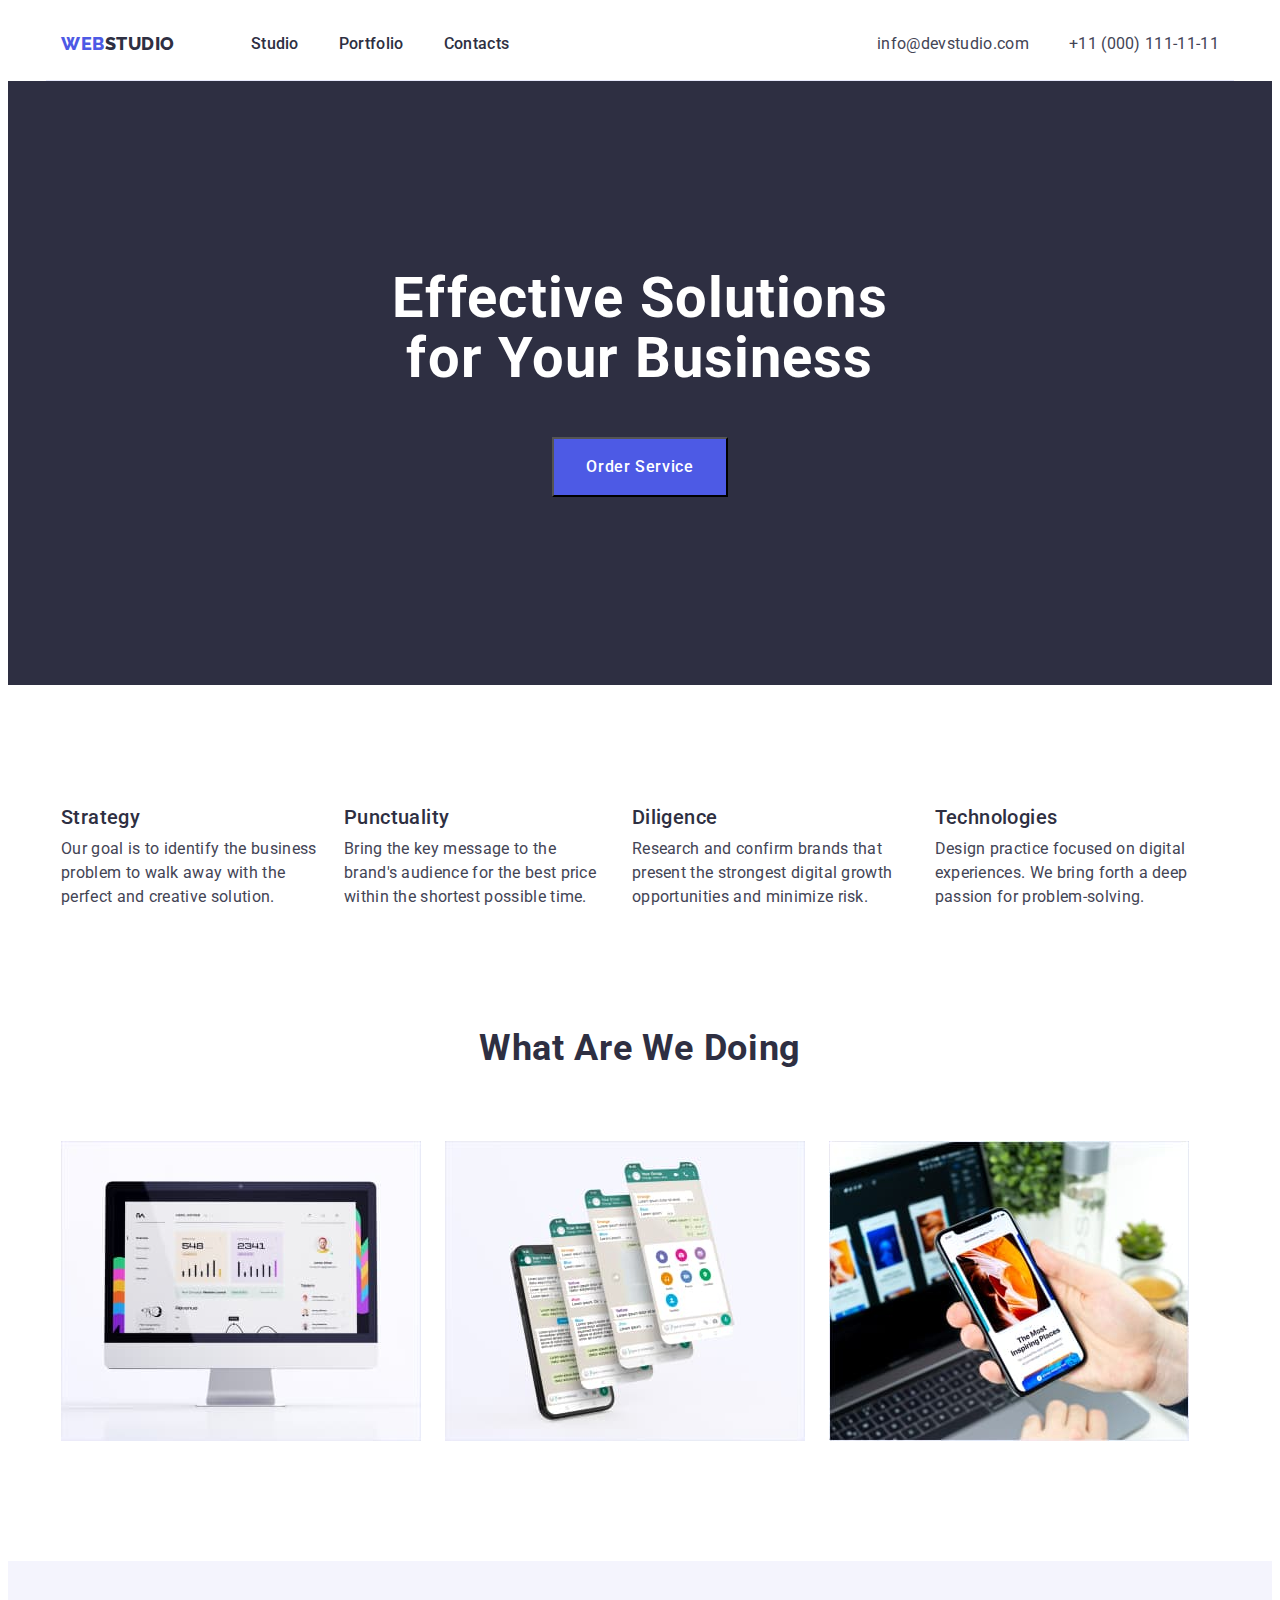
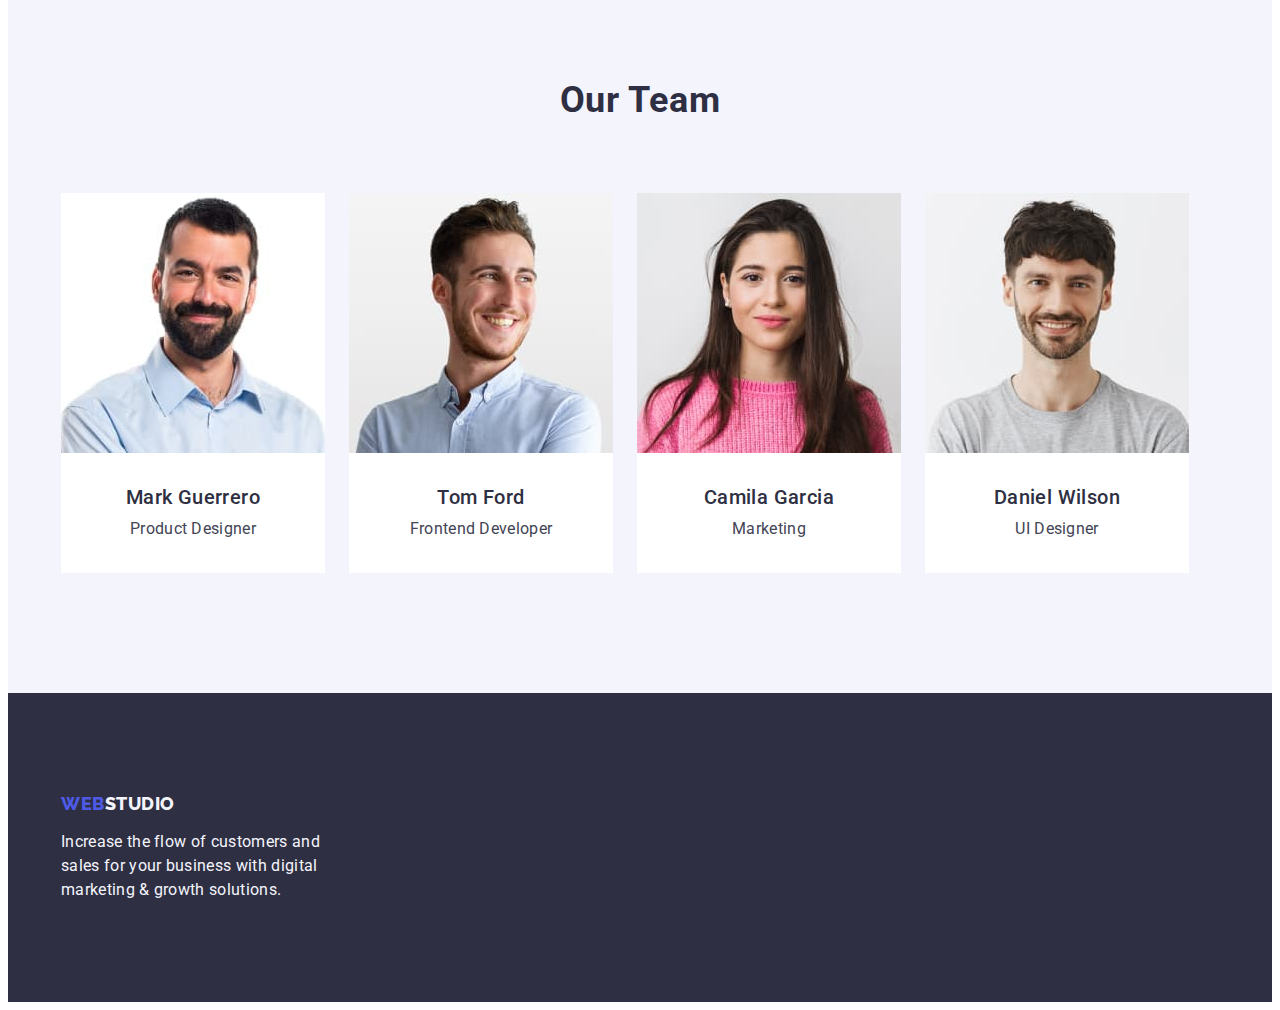
==== index.html @ 185b3b30 "index change" ====
<!DOCTYPE html>
<html lang="en">

<head>
    <meta charset="utf-8">
    <link rel="preconnect" href="https://fonts.googleapis.com">
    <link rel="preconnect" href="https://fonts.gstatic.com" crossorigin>
    <link
        href="https://fonts.googleapis.com/css2?family=Raleway:wght@800&family=Roboto:wght@400;500;700;900&display=swap"
        rel="stylesheet">
    <link rel="stylesheet" href="https://cdnjs.cloudflare.com/ajax/libs/modern-normalize/2.0.0/modern-normalize.min.css"
        integrity="sha512-4xo8blKMVCiXpTaLzQSLSw3KFOVPWhm/TRtuPVc4WG6kUgjH6J03IBuG7JZPkcWMxJ5huwaBpOpnwYElP/m6wg=="
        crossorigin="anonymous" referrerpolicy="no-referrer" />
    <link rel="stylesheet" href="./css/styles.css">
    <meta name="description" content="Studio">
    <title>Studio</title>

</head>

<body>
    <header class="header-general">
        <div class="container header">
            <nav class="navigation">
                <a class="logo-web link" href="./index.html">Web<span class="logo-studio-dark">Studio</span></a>
                <ul class="header-menu list">
                    <li>
                        <a href="./index.html" class="navigation link">Studio</a>
                    </li>
                    <li>
                        <a href="./portfolio.html" class="navigation link">Portfolio</a>
                    </li>
                    <li>
                        <a href="" class="navigation link">Contacts</a>
                    </li>
                </ul>
            </nav>
            <address class="contacts">
                <ul class="contacts-item list">
                    <li>
                        <a href="mailto:info@devstudio.com" class="navigation-link link">info@devstudio.com</a>
                    </li>
                    <li>
                        <a href="tel:+110001111111" class="navigation-link link">+11 (000) 111-11-11</a>
                    </li>
                </ul>
            </address>
        </div>
    </header>

    <main>

        <section class="section hero">
            <h1 class="hero-header">Effective Solutions<br> for Your Business</h1>
            <button type="button" class="hero-button">Order Service</button>
        </section>

        <div class="container">
            <section class="section features list">
                <h2 class="visually-hidden">Features</h2>

                <ul class="features-items list">
                    <li>
                        <h3 class="features-name">Strategy</h3>
                        <p class="features">
                            Our goal is to identify the business problem to walk away with the perfect and creative
                            solution.
                        </p>
                    </li>
                    <li>
                        <h3 class="features-name">Punctuality</h3>
                        <p class="features">
                            Bring the key message to the brand's audience for the best price within the shortest
                            possible
                            time.
                        </p>
                    </li>
                    <li>
                        <h3 class="features-name">Diligence</h3>
                        <p class="features">
                            Research and confirm brands that present the strongest digital growth opportunities and
                            minimize
                            risk.
                        </p>
                    </li>
                    <li>
                        <h3 class="features-name">Technologies</h3>
                        <p class="features">
                            Design practice focused on digital experiences. We bring forth a deep passion for
                            problem-solving.
                        </p>
                    </li>
                </ul>
            </section>
        </div>
        <section class="section">
            <div class="container">
                <h2 class="about">What are we doing</h2>
                <ul class="products list">
                    <li>
                        <img src="./images/img1.jpg" alt="desktop" width="360" height="300">
                    </li>
                    <li>
                        <img src="./images/img2.jpg" alt="mobile apps" width="360" height="300">
                    </li>
                    <li>
                        <img src="./images/img3.jpg" alt="synchronize devices" width="360" height="300">
                    </li>
                </ul>
            </div>
        </section>

        <section class="section team">
            <div class="container">
                <h2 class="team-name">Our Team</h2>
                <ul class="team-list list">
                    <li class="team-card">
                        <img src="./images/markguerrero.jpg" alt="Mark Guerrero" width="264" height="260">
                        <h3 class="team-person-name">Mark Guerrero</h3>
                        <p class="team-person-position">Product Designer</p>
                    </li>
                    <li class="team-card">
                        <img src="./images/tomford.jpg" alt="Tom Ford" width="264" height="260">
                        <h3 class="team-person-name">Tom Ford</h3>
                        <p class="team-person-position">Frontend Developer</p>
                    </li>
                    <li class="team-card">
                        <img src="./images/camilagarcia.jpg" alt="Camila Garcia" width="264" height="260">
                        <h3 class="team-person-name">Camila Garcia</h3>
                        <p class="team-person-position">Marketing</p>
                    </li>
                    <li class="team-card">
                        <img src="./images/danielwilson.jpg" alt="Daniel Wilson" width="264" height="260">
                        <h3 class="team-person-name">Daniel Wilson</h3>
                        <p class="team-person-position">UI Designer</p>
                    </li>
                </ul>
            </div>
        </section>
    </main>

    <footer class="footer">
        <div class="container footer-position">
            <a class="logo-web link" href="./index.html">Web<span class="logo-studio-bright">Studio</span></a>
            <p class="footer-text">Increase the flow of customers and sales for your business with digital marketing &
                growth solutions.</p>
        </div>
    </footer>
</body>

</html>
---- css/styles.css ----
:root {
  --primary-text-color: #434455;
  --primary-bg-color: #ffffff;
  --h1-color: #ffffff;
  --h2-color: #2e2f42;
  --h3-color: #2e2f42;
  --logo-color-web: #4d5ae5;
  --logo-color-stuio-dark: #2e2f42;
  --logo-color-stuio-bright: #f4f4fd;
  --hero-bg: #2e2f42;
  --hero-button-bg-color: #4d5ae5;
  --hero-button-bg-color-active: #404bbf;
  --hero-button-color: #ffffff;
  --navigation-color: #2e2f42;
  --navigation-color-active: #404bbf;
  --contacts-color-active: #404bbf;
  --features-name-color: #2e2f42;
  --team-bg-color: #f4f4fd;
  --footer-color: #f4f4fd;
  --footer-bg-color: #2e2f42;
  --filter-text: #4d5ae5;
  --filter-bg-color: #f4f4fd;
  --filter-text-active: #ffffff;
  --filter-bg-color-active: #404bbf;
}

body {
  font-family: "Roboto", sans-serif;
  color: var(--primary-text-color);
  background-color: var(--primary-bg-color);
  font-size: 16px;
  line-height: 1.5;
  letter-spacing: 0.02em;
}

.container {
  max-width: 1158px;
  width: 100%;
  padding-right: 15px;
  padding-left: 15px;
  margin: 0 auto;
}

p,
h1,
h2,
h3,
h4,
h5,
h6 {
  margin-top: 0;
  margin-bottom: 0;
}

ul,
ol {
  margin-top: 0;
  margin-bottom: 0;
  padding-left: 0;
}

img {
  display: block;
  height: auto;
}

.visually-hidden {
  position: absolute;
  width: 1px;
  height: 1px;
  margin: -1px;
  border: 0;
  padding: 0;
  white-space: nowrap;
  clip-path: inset(100%);
  clip: rect(0 0 0 0);
  overflow: hidden;
}

.list {
  list-style: none;
}

.link {
  text-decoration: none;
}

h2 {
  font-weight: 700;
  font-size: 36px;
  line-height: 1.11;
  text-align: center;
  letter-spacing: 0.02em;
  text-transform: capitalize;
  color: var(--h2-color);
}

h3 {
  font-weight: 500;
  font-size: 20px;
}

a {
  text-decoration: none;
}

button {
  cursor: pointer;
  font-family: "Roboto", sans-serif;
}

.section {
  padding-bottom: 120px;
}

/* ----HEADER----- */

.logo-web {
  font-family: "Raleway", sans-serif;
  font-weight: 800;
  font-size: 18px;
  line-height: 1.17;
  letter-spacing: 0.03em;
  text-transform: uppercase;
  color: var(--logo-color-web);
  margin-right: 76px;
  display: flex;
}

.logo-web .logo-studio-dark {
  color: var(--logo-color-stuio-dark);
}

.logo-web .logo-studio-bright {
  color: var(--logo-color-stuio-bright);
}

.header {
  display: flex;
  align-items: center;
  justify-content: space-between;
  border-bottom: 1px solid #e7e9fc;
  padding-top: 24px;
  padding-bottom: 24px;
}

.header-menu {
  display: flex;
  gap: 40px;
}

.navigation {
  color: var(--navigation-color);
  font-weight: 500;
  /* padding-top: 24px;
  padding-bottom: 24px; */
  display: flex;
  align-items: center;
}

.navigation a:hover,
.navigation a:focus {
  color: var(--navigation-color-active);
}

.navigation-link {
  font-size: 16px;
  line-height: 1.5;
  letter-spacing: 0.02em;
  color: var(--primary-text-color);
}

.navigation-link a:hover,
.navigation-link a:focus,
.navigation-link a:active {
  color: var(--navigation-color-active);
  text-decoration: underline;
}

.contacts {
  font-style: normal;
}

.contacts-item {
  display: flex;
  gap: 40px;
  margin-left: auto;
}

.contacts a {
  color: var(--primary-text-color);
}

.contacts a:hover,
.contacts a:focus,
.contacts a:active {
  color: var(--contacts-color-active);
  text-decoration: none;
}

/* ------HERO------- */
.hero {
  background: var(--hero-bg);
  text-align: center;
  padding-top: 188px;
  padding-bottom: 188px;
  display: flex;
  flex-direction: column;
  align-items: center;
  justify-content: center;
}

.hero-header {
  font-weight: 700;
  font-size: 56px;
  line-height: 1.07;
  letter-spacing: 0.02em;
  color: var(--h1-color);
  max-width: 496px;
  margin-bottom: 48px;
}

.hero-button {
  background: var(--hero-button-bg-color);
  font-weight: 500;
  font-size: 16px;
  line-height: 1.5;
  letter-spacing: 0.04em;
  color: var(--hero-button-color);
  padding: 16px 32px;
}

.hero-button:hover,
.hero-button:focus,
.hero-button:active {
  background-color: var(--hero-button-bg-color-active);
}

/* ------ FEATURES  -----  */

.features-items {
  display: flex;
  gap: 24px;
  padding-top: 120px;
  width: calc(100% - (3 * 24px) / 4);
}

.features-name {
  font-weight: 500;
  font-size: 20px;
  line-height: 1.2;
  letter-spacing: 0.02em;
  color: var(--features-name-color);
  margin-bottom: 8px;
}

.features {
  color: var(--primary-text-color);
}

/* ------ PRODUCTS  -----  */

.products {
  display: flex;
  margin-top: 72px;
  gap: 24px;
  width: calc(100% - (1 * 24px) / 2);
}

.about {
  font-weight: 700;
  font-size: 36px;
  line-height: 1.11;
  text-align: center;
  letter-spacing: 0.02em;
  text-transform: capitalize;
  color: var(--h2-color);
}
/* ------ TEAM  -----  */

.team {
  background-color: var(--team-bg-color);
}

.team-card {
  background-color: var(--primary-bg-color);
}

.team-name {
  font-weight: 700;
  font-size: 36px;
  line-height: 1.11;
  text-align: center;
  letter-spacing: 0.02em;
  text-transform: capitalize;
  color: var(--h2-color);
  padding-top: 120px;
  padding-bottom: 72px;
}

.team-list {
  display: flex;
  gap: 24px;
  text-align: center;
  width: calc(100% - (3 * 24px) / 4);
}

.team-person-name {
  font-weight: 500;
  font-size: 20px;
  line-height: 1.2;
  letter-spacing: 0.02em;
  color: var(--h3-color);
  margin-top: 32px;
  margin-bottom: 8px;
}

.team-person-position {
  color: var(--primary-text-color);
  margin-bottom: 32px;
}

.portfolio-button {
  font-weight: 500;
  font-size: 16px;
  line-height: 1.5;
  letter-spacing: 0.04em;
  color: var(--filter-text);
  background-color: var(--filter-bg-color);
  cursor: pointer;
  border: 1px solid #e7e9fc;
  border-radius: 4px;
  padding: 12px 24px;
}

.portfolio-button:hover,
.portfolio-button:focus {
  color: var(--filter-text-active);
  background-color: var(--filter-bg-color-active);
}

.portfolio-item-name {
  font-weight: 500;
  font-size: 20px;
  line-height: 1.2;
  letter-spacing: 0.02em;
  color: var(--h2-color);
  margin-top: 32px;
  text-align: left;
}

.portfolio-item {
  font-size: 16px;
  line-height: 1.5;
  letter-spacing: 0.02em;
  color: var(--primary-text-color);
  margin-top: 8px;
}

.templates {
  display: flex;
  gap: 24px;
  justify-content: center;
  margin-bottom: 72px;
  margin-top: 96px;
}

.templates-items {
  display: flex;
  flex-wrap: wrap;
  width: 100%;
  max-width: 1128px;
  gap: 48px 24px;
  justify-content: space-between;
}

/* .templates-items li {
  border: 1px solid #e7e9fc;
} */

/* --------FOOTER -------  */

.footer {
  color: var(--footer-color);
  background-color: var(--footer-bg-color);
}

.footer-position {
  padding-top: 100px;
  padding-bottom: 100px;
}

.footer-text {
  margin-top: 16px;
  max-width: 264px;
}
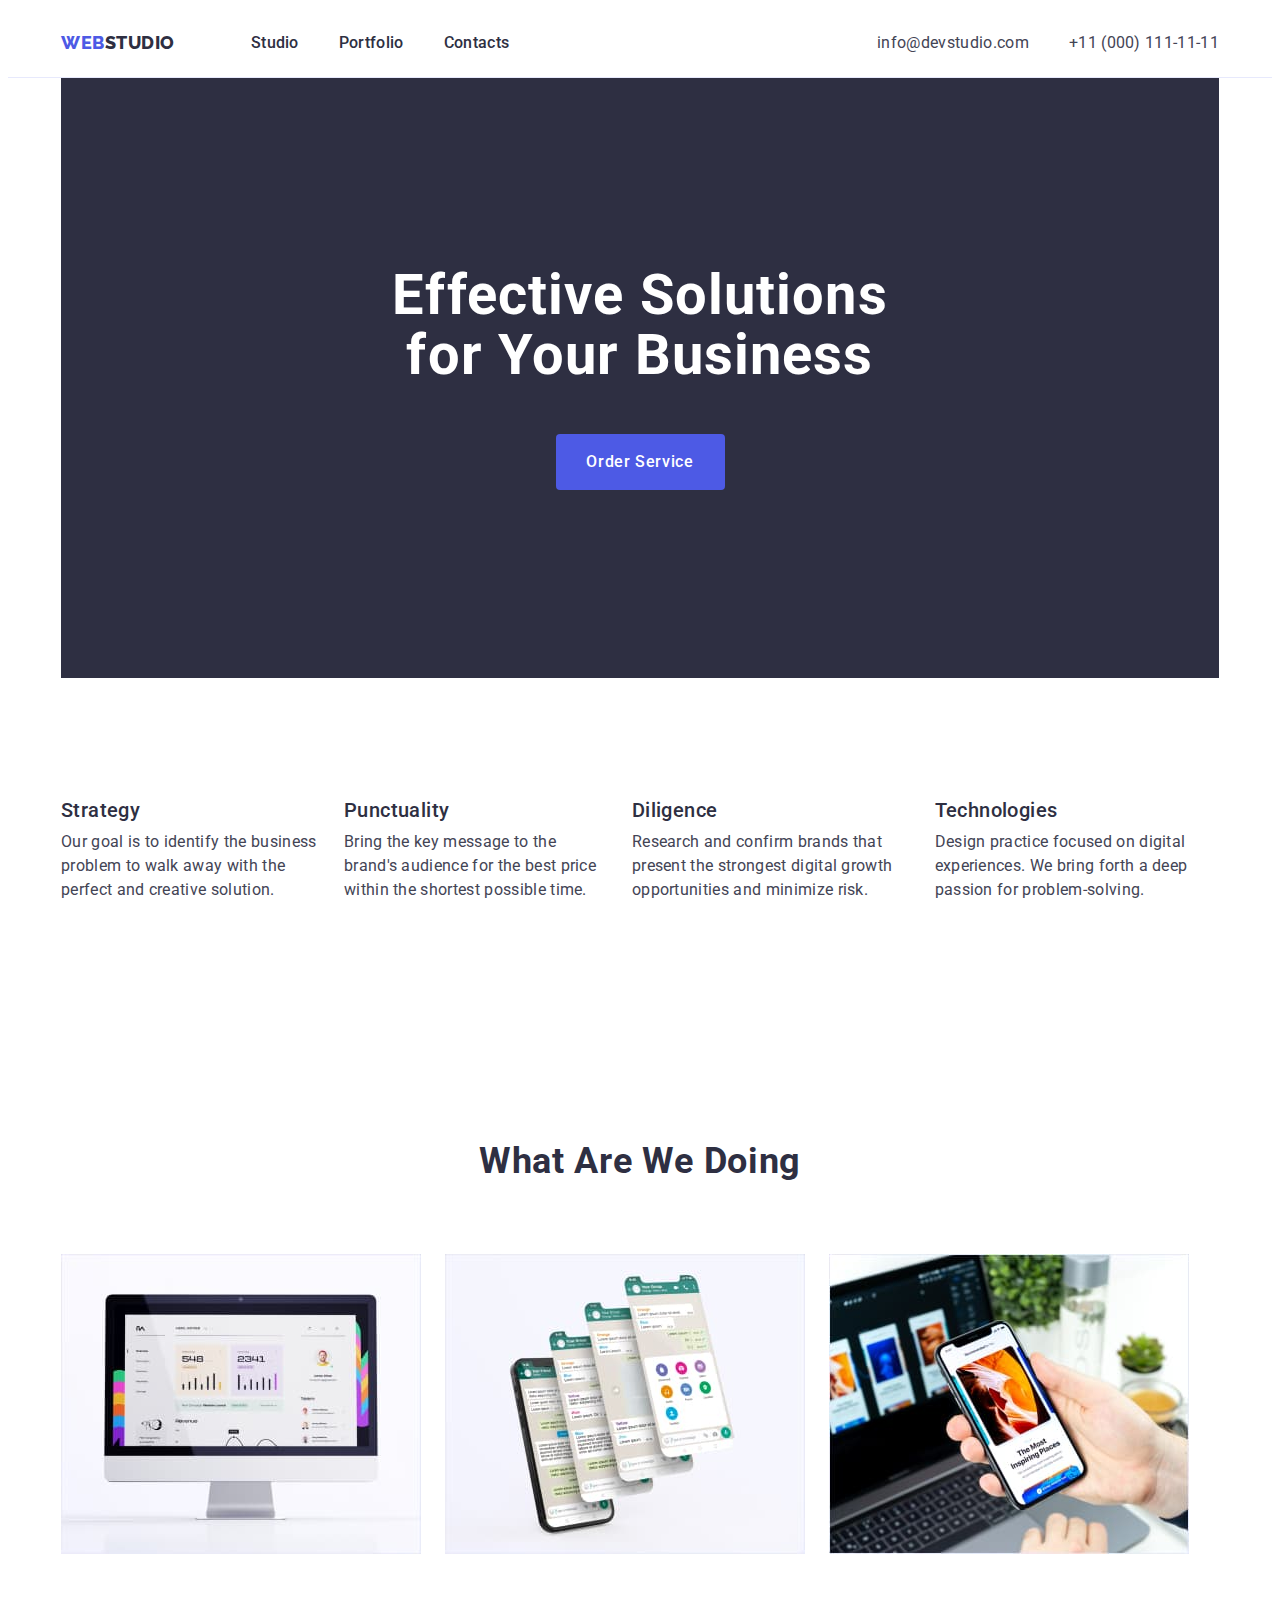
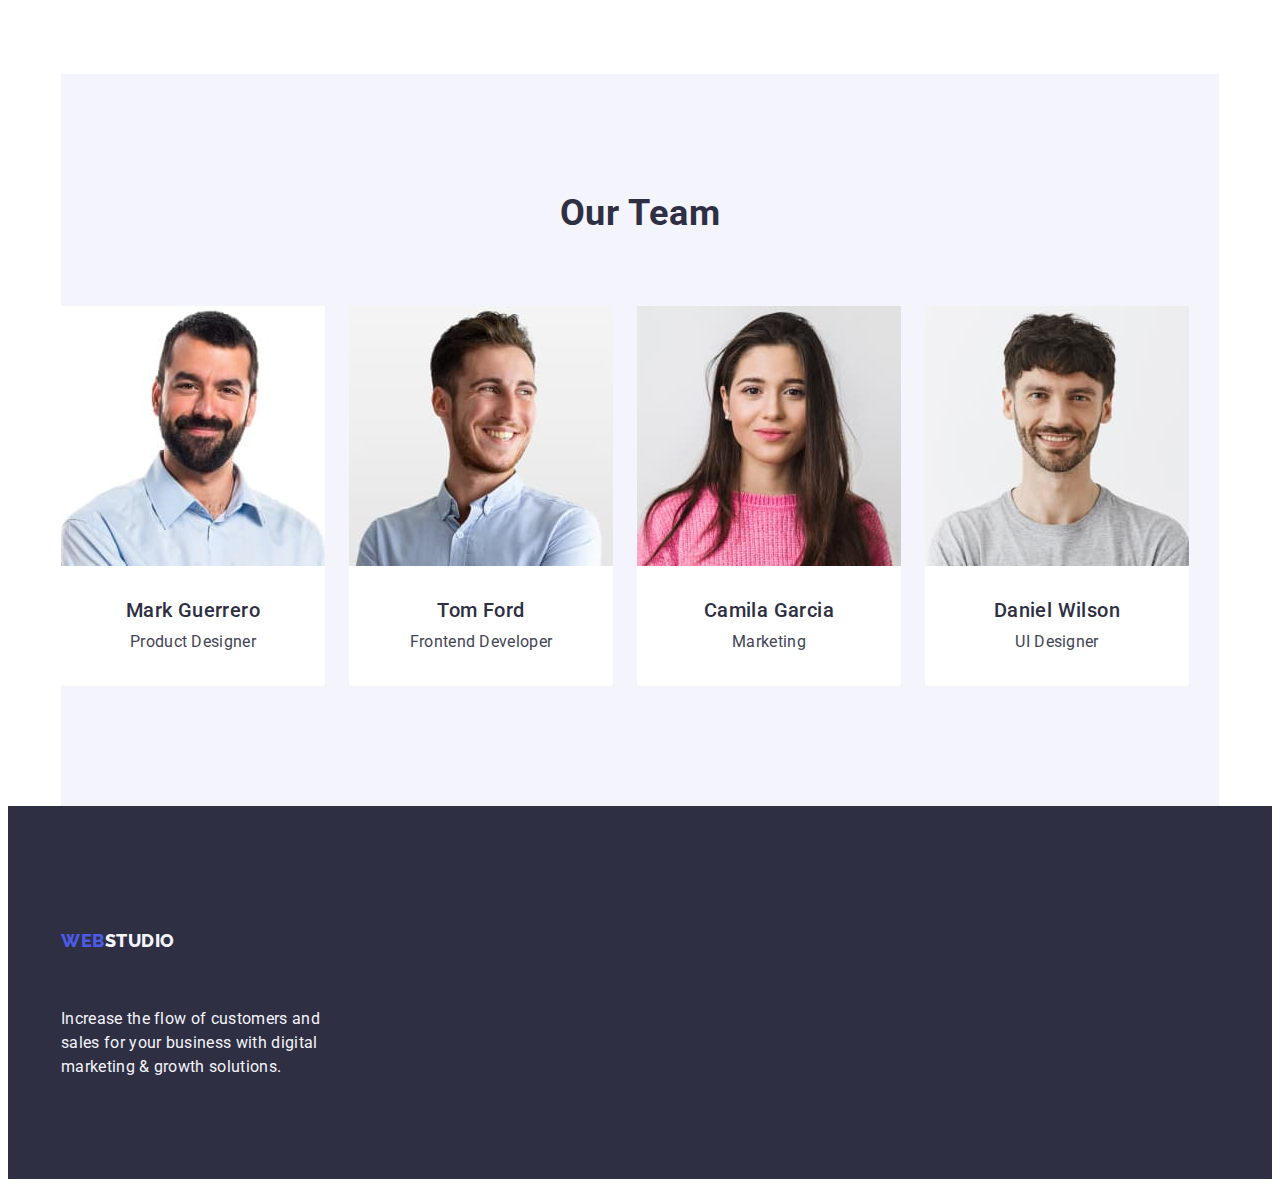
==== commit b8fbb3f6: "index changes" ====
--- a/index.html
+++ b/index.html
@@ -48,11 +48,13 @@
     </header>
 
     <main>
+        <div class="container">
 
-        <section class="section hero">
-            <h1 class="hero-header">Effective Solutions<br> for Your Business</h1>
-            <button type="button" class="hero-button">Order Service</button>
-        </section>
+            <section class="section hero">
+                <h1 class="hero-header">Effective Solutions<br> for Your Business</h1>
+                <button type="button" class="hero-button">Order Service</button>
+            </section>
+        </div>
 
         <div class="container">
             <section class="section features list">
@@ -92,8 +94,9 @@
                 </ul>
             </section>
         </div>
-        <section class="section">
-            <div class="container">
+
+        <div class="container">
+            <section class="section">
                 <h2 class="about">What are we doing</h2>
                 <ul class="products list">
                     <li>
@@ -106,41 +109,50 @@
                         <img src="./images/img3.jpg" alt="synchronize devices" width="360" height="300">
                     </li>
                 </ul>
-            </div>
-        </section>
+            </section>
+        </div>
 
-        <section class="section team">
-            <div class="container">
+        <div class="container">
+            <section class="section team">
                 <h2 class="team-name">Our Team</h2>
                 <ul class="team-list list">
                     <li class="team-card">
                         <img src="./images/markguerrero.jpg" alt="Mark Guerrero" width="264" height="260">
-                        <h3 class="team-person-name">Mark Guerrero</h3>
-                        <p class="team-person-position">Product Designer</p>
+                        <div class="card-content">
+                            <h3 class="team-person-name">Mark Guerrero</h3>
+                            <p class="team-person-position">Product Designer</p>
+                        </div>
                     </li>
                     <li class="team-card">
                         <img src="./images/tomford.jpg" alt="Tom Ford" width="264" height="260">
-                        <h3 class="team-person-name">Tom Ford</h3>
-                        <p class="team-person-position">Frontend Developer</p>
+                        <div class="card-content">
+                            <h3 class="team-person-name">Tom Ford</h3>
+                            <p class="team-person-position">Frontend Developer</p>
+                        </div>
                     </li>
                     <li class="team-card">
                         <img src="./images/camilagarcia.jpg" alt="Camila Garcia" width="264" height="260">
-                        <h3 class="team-person-name">Camila Garcia</h3>
-                        <p class="team-person-position">Marketing</p>
+                        <div class="card-content">
+                            <h3 class="team-person-name">Camila Garcia</h3>
+                            <p class="team-person-position">Marketing</p>
+                        </div>
                     </li>
                     <li class="team-card">
                         <img src="./images/danielwilson.jpg" alt="Daniel Wilson" width="264" height="260">
-                        <h3 class="team-person-name">Daniel Wilson</h3>
-                        <p class="team-person-position">UI Designer</p>
+                        <div class="card-content">
+                            <h3 class="team-person-name">Daniel Wilson</h3>
+                            <p class="team-person-position">UI Designer</p>
+                        </div>
                     </li>
                 </ul>
-            </div>
-        </section>
+            </section>
+        </div>
+
     </main>
 
     <footer class="footer">
-        <div class="container footer-position">
-            <a class="logo-web link" href="./index.html">Web<span class="logo-studio-bright">Studio</span></a>
+        <div class="container">
+            <a class="logo-web-footer link" href="./index.html">Web<span class="logo-studio-bright">Studio</span></a>
             <p class="footer-text">Increase the flow of customers and sales for your business with digital marketing &
                 growth solutions.</p>
         </div>
--- a/css/styles.css
+++ b/css/styles.css
@@ -110,7 +110,7 @@
 }
 
 .section {
-  padding-bottom: 120px;
+  padding: 120px 0;
 }
 
 /* ----HEADER----- */
@@ -125,23 +125,40 @@
   color: var(--logo-color-web);
   margin-right: 76px;
   display: flex;
+  padding: 24px 0;
 }
 
 .logo-web .logo-studio-dark {
   color: var(--logo-color-stuio-dark);
 }
 
-.logo-web .logo-studio-bright {
+.logo-web-footer .logo-studio-bright {
   color: var(--logo-color-stuio-bright);
+}
+
+.logo-web-footer {
+  font-family: "Raleway", sans-serif;
+  font-weight: 800;
+  font-size: 18px;
+  line-height: 1.17;
+  letter-spacing: 0.03em;
+  text-transform: uppercase;
+  color: var(--logo-color-web);
+  padding: 24px 0;
+  display: inline-block;
+  margin-bottom: 16px;
+}
+
+.header-general {
+  border-bottom: 1px solid #e7e9fc;
 }
 
 .header {
   display: flex;
   align-items: center;
   justify-content: space-between;
-  border-bottom: 1px solid #e7e9fc;
-  padding-top: 24px;
-  padding-bottom: 24px;
+  padding-right: 15px;
+  padding-left: 15px;
 }
 
 .header-menu {
@@ -227,7 +244,12 @@
   line-height: 1.5;
   letter-spacing: 0.04em;
   color: var(--hero-button-color);
-  padding: 16px 32px;
+  display: block;
+  min-width: 169px;
+  height: 56px;
+  border: none;
+  border-radius: 4px;
+  cursor: pointer;
 }
 
 .hero-button:hover,
@@ -241,7 +263,6 @@
 .features-items {
   display: flex;
   gap: 24px;
-  padding-top: 120px;
   width: calc(100% - (3 * 24px) / 4);
 }
 
@@ -262,7 +283,6 @@
 
 .products {
   display: flex;
-  margin-top: 72px;
   gap: 24px;
   width: calc(100% - (1 * 24px) / 2);
 }
@@ -275,6 +295,7 @@
   letter-spacing: 0.02em;
   text-transform: capitalize;
   color: var(--h2-color);
+  margin-bottom: 72px;
 }
 /* ------ TEAM  -----  */
 
@@ -284,6 +305,7 @@
 
 .team-card {
   background-color: var(--primary-bg-color);
+  border-radius: 0 0 4px 4px;
 }
 
 .team-name {
@@ -294,15 +316,17 @@
   letter-spacing: 0.02em;
   text-transform: capitalize;
   color: var(--h2-color);
-  padding-top: 120px;
-  padding-bottom: 72px;
+  margin-bottom: 72px;
 }
 
 .team-list {
   display: flex;
   gap: 24px;
   text-align: center;
-  width: calc(100% - (3 * 24px) / 4);
+}
+
+.card-content {
+  padding: 32px 16px;
 }
 
 .team-person-name {
@@ -311,13 +335,13 @@
   line-height: 1.2;
   letter-spacing: 0.02em;
   color: var(--h3-color);
-  margin-top: 32px;
+  text-align: center;
   margin-bottom: 8px;
 }
 
 .team-person-position {
   color: var(--primary-text-color);
-  margin-bottom: 32px;
+  text-align: center;
 }
 
 .portfolio-button {
@@ -383,11 +407,7 @@
 .footer {
   color: var(--footer-color);
   background-color: var(--footer-bg-color);
-}
-
-.footer-position {
-  padding-top: 100px;
-  padding-bottom: 100px;
+  padding: 100px 0;
 }
 
 .footer-text {
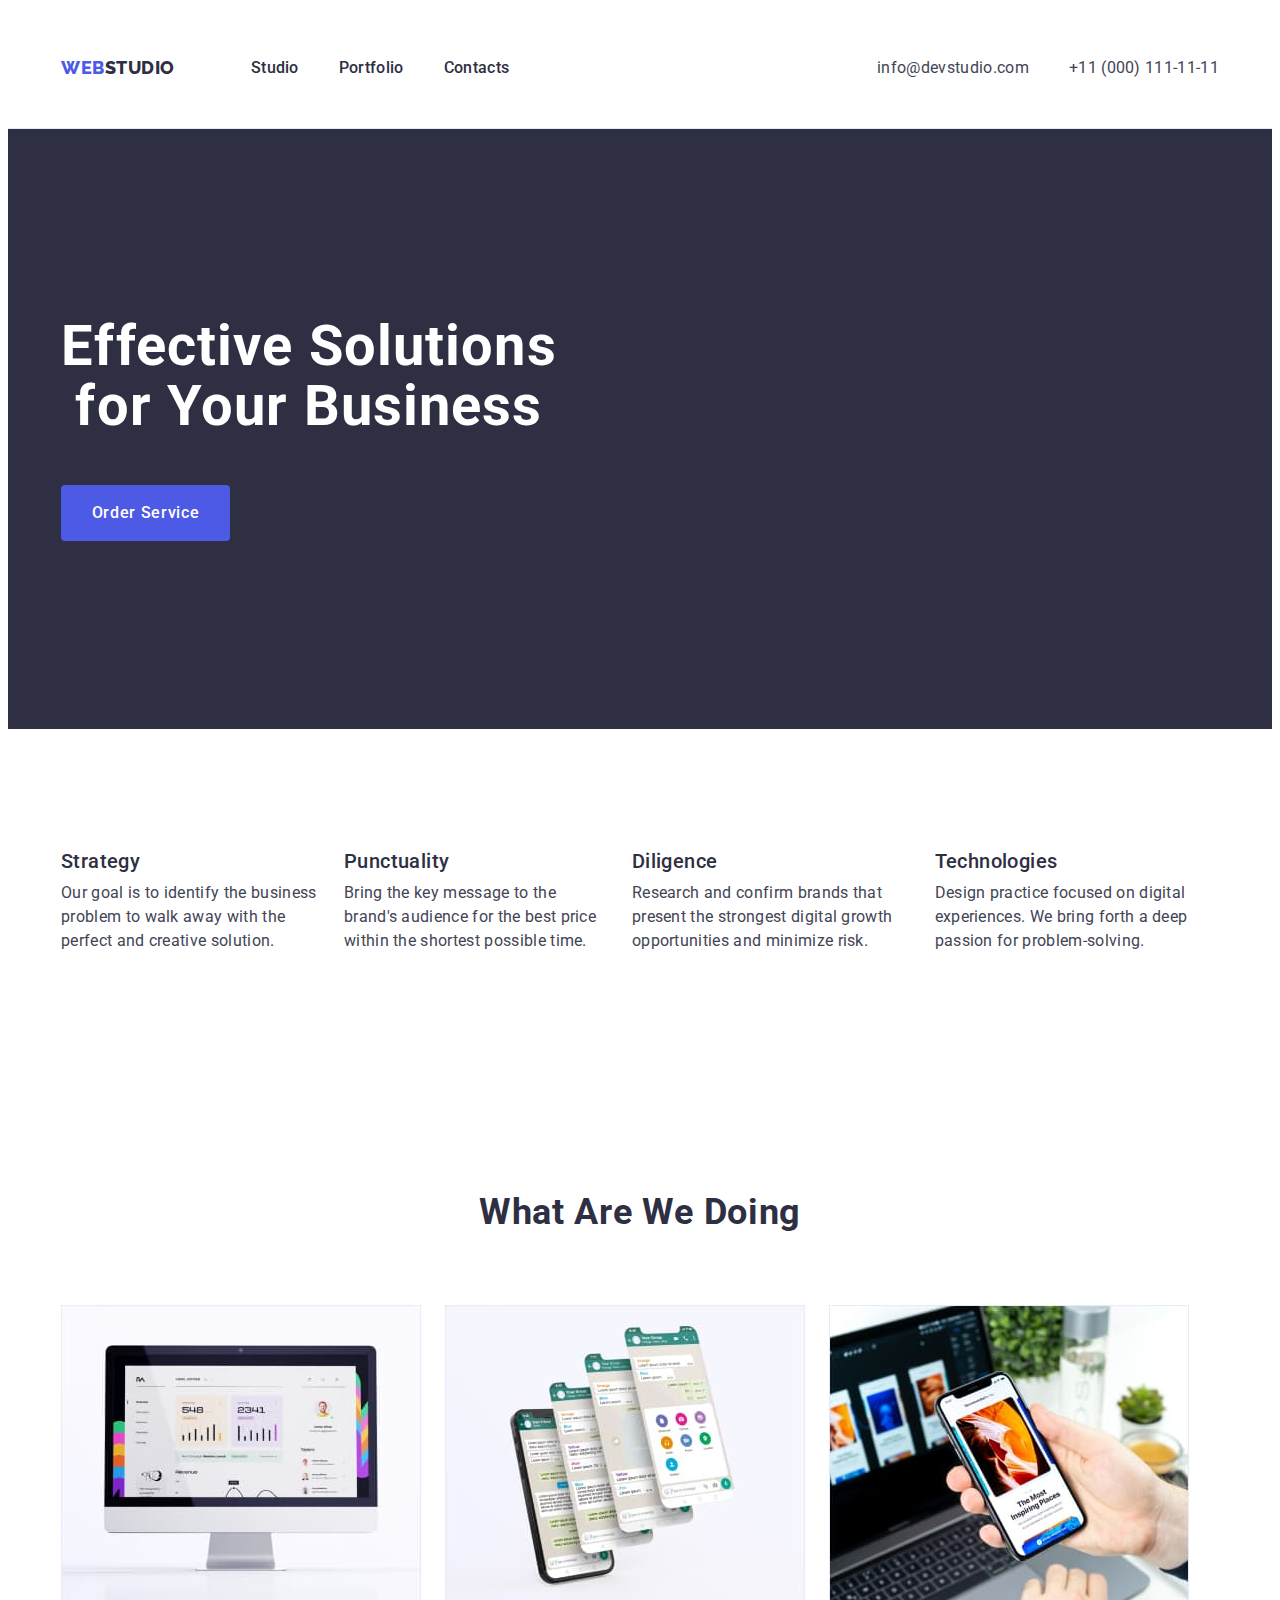
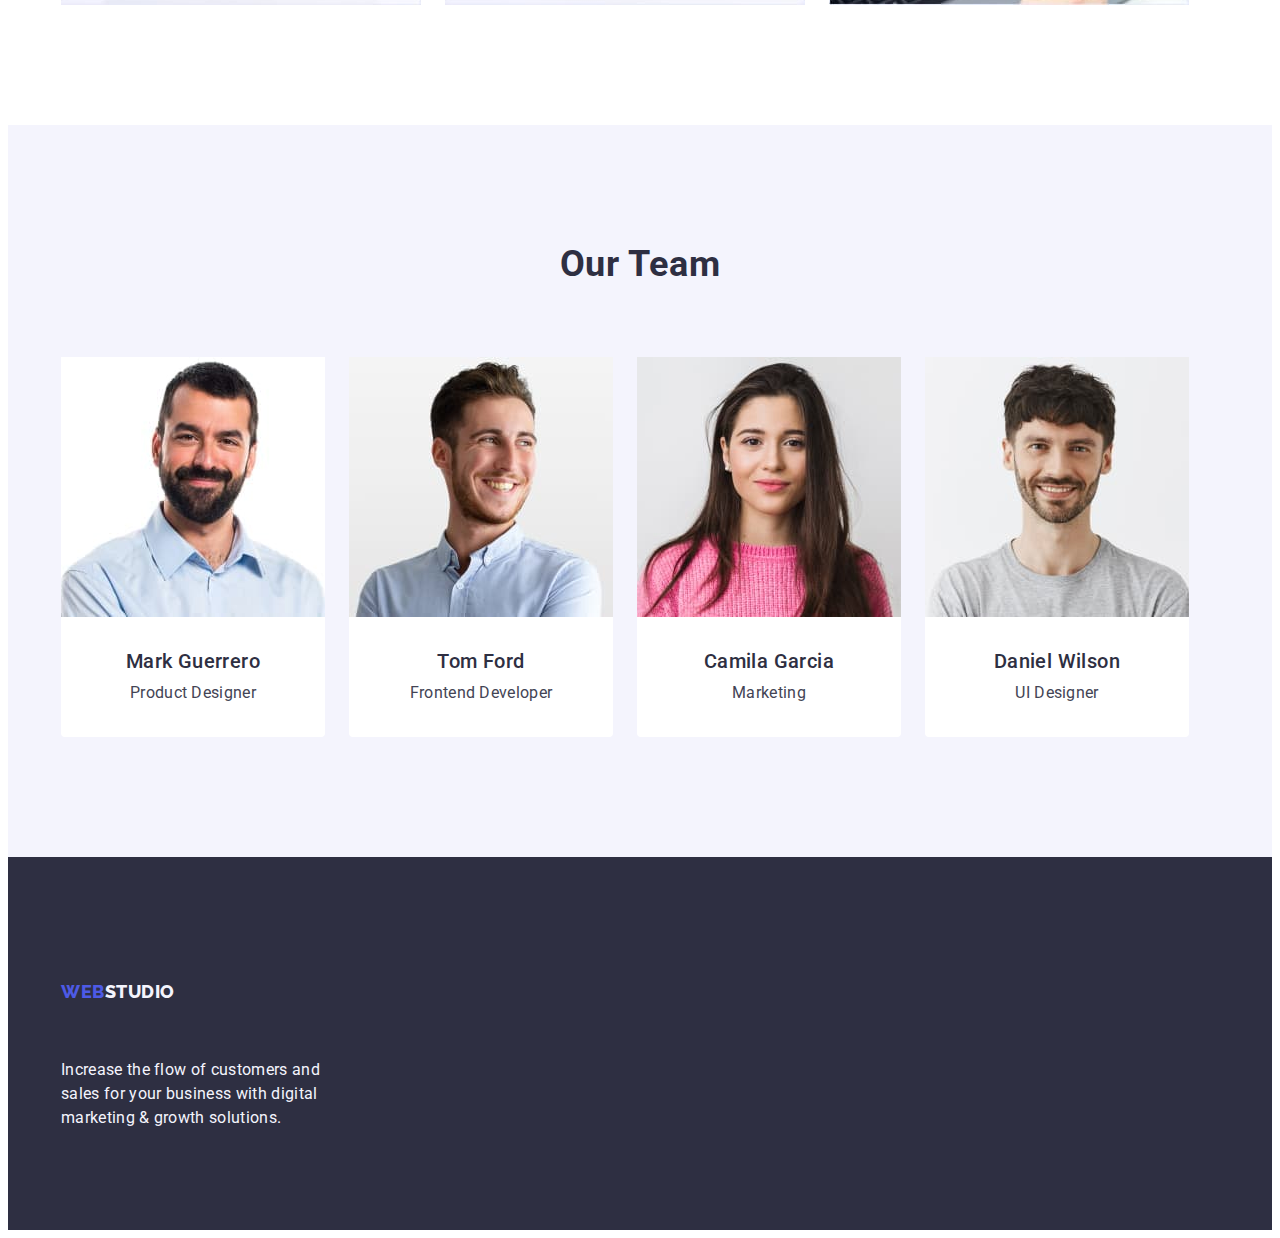
==== commit f3382d89: "changes index 2" ====
--- a/index.html
+++ b/index.html
@@ -48,16 +48,16 @@
     </header>
 
     <main>
-        <div class="container">
 
-            <section class="section hero">
+        <section class="section hero">
+            <div class="container">
                 <h1 class="hero-header">Effective Solutions<br> for Your Business</h1>
                 <button type="button" class="hero-button">Order Service</button>
-            </section>
-        </div>
+            </div>
+        </section>
 
-        <div class="container">
-            <section class="section features list">
+        <section class="section features list">
+            <div class="container">
                 <h2 class="visually-hidden">Features</h2>
 
                 <ul class="features-items list">
@@ -92,11 +92,11 @@
                         </p>
                     </li>
                 </ul>
-            </section>
-        </div>
+            </div>
+        </section>
 
-        <div class="container">
-            <section class="section">
+        <section class="section">
+            <div class="container">
                 <h2 class="about">What are we doing</h2>
                 <ul class="products list">
                     <li>
@@ -109,11 +109,11 @@
                         <img src="./images/img3.jpg" alt="synchronize devices" width="360" height="300">
                     </li>
                 </ul>
-            </section>
-        </div>
+            </div>
+        </section>
 
-        <div class="container">
-            <section class="section team">
+        <section class="section team">
+            <div class="container">
                 <h2 class="team-name">Our Team</h2>
                 <ul class="team-list list">
                     <li class="team-card">
@@ -145,8 +145,9 @@
                         </div>
                     </li>
                 </ul>
-            </section>
-        </div>
+            </div>
+        </section>
+
 
     </main>
 
--- a/css/styles.css
+++ b/css/styles.css
@@ -169,8 +169,7 @@
 .navigation {
   color: var(--navigation-color);
   font-weight: 500;
-  /* padding-top: 24px;
-  padding-bottom: 24px; */
+  padding: 24px 0;
   display: flex;
   align-items: center;
 }
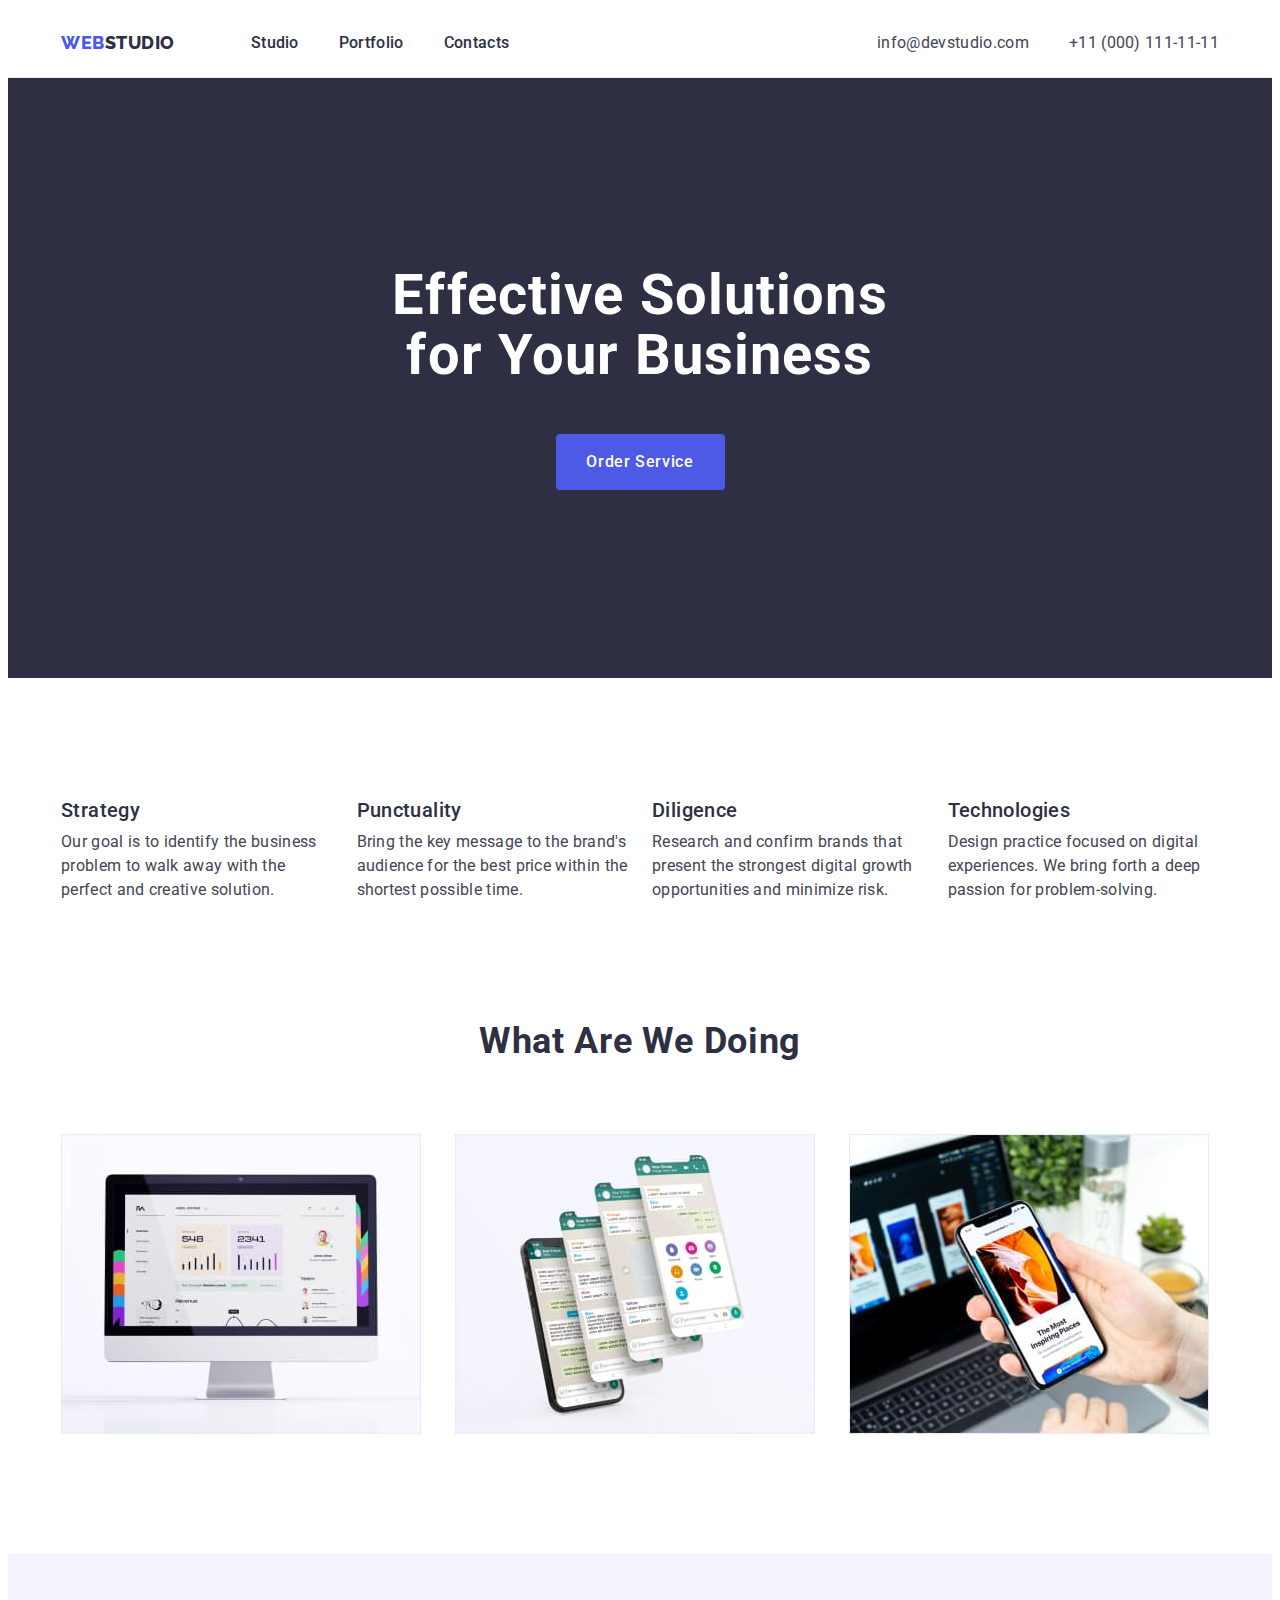
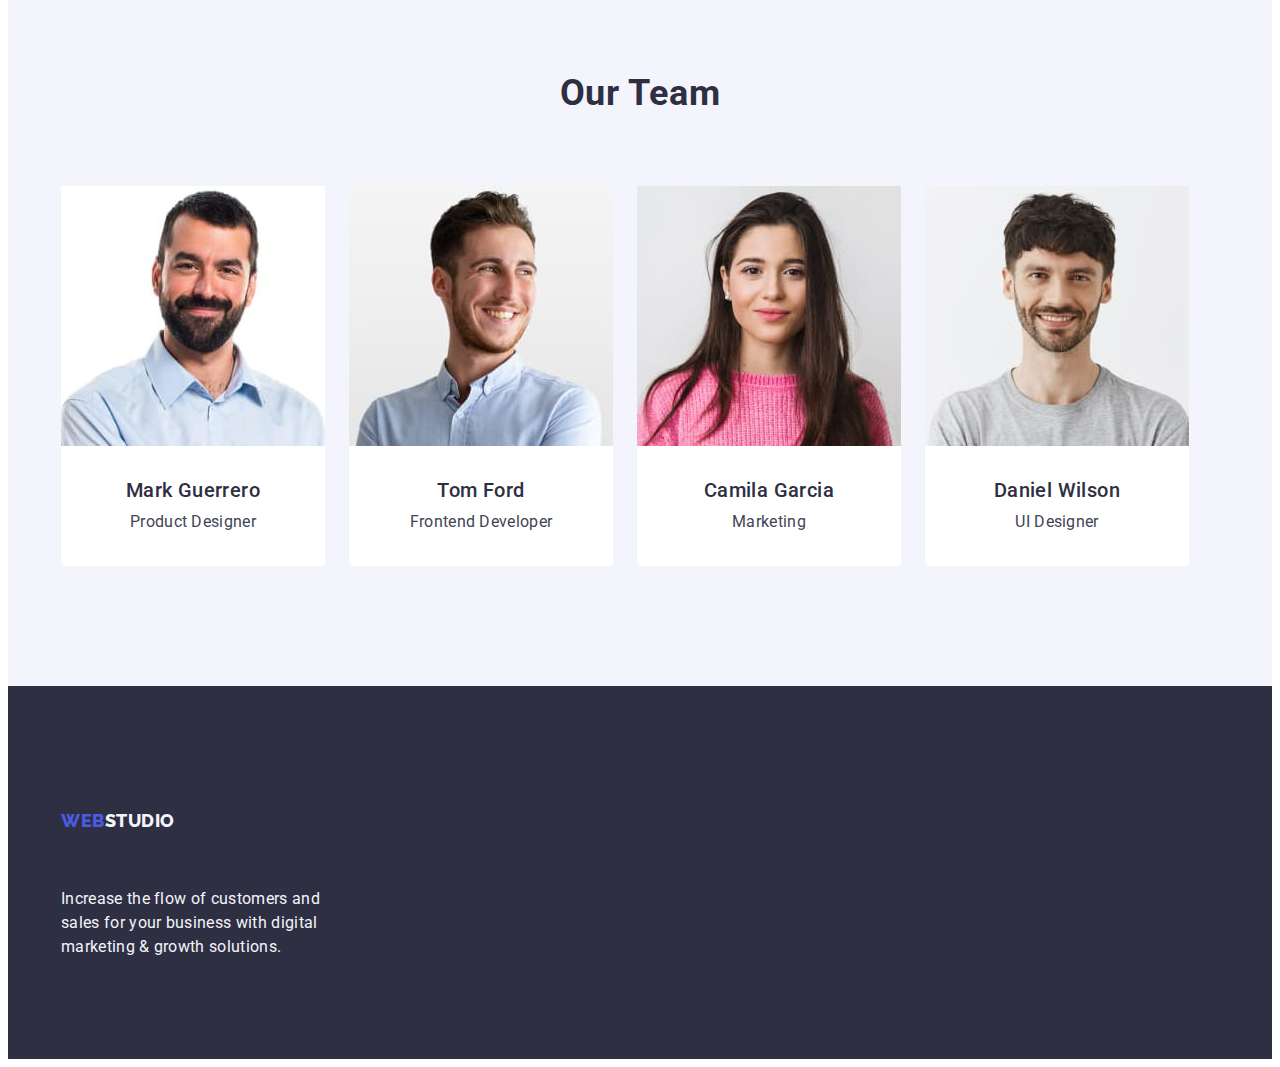
==== commit b1aa065d: "css changes" ====
--- a/index.html
+++ b/index.html
@@ -61,14 +61,14 @@
                 <h2 class="visually-hidden">Features</h2>
 
                 <ul class="features-items list">
-                    <li>
+                    <li class="features-items-width">
                         <h3 class="features-name">Strategy</h3>
                         <p class="features">
                             Our goal is to identify the business problem to walk away with the perfect and creative
                             solution.
                         </p>
                     </li>
-                    <li>
+                    <li class="features-items-width">
                         <h3 class="features-name">Punctuality</h3>
                         <p class="features">
                             Bring the key message to the brand's audience for the best price within the shortest
@@ -76,7 +76,7 @@
                             time.
                         </p>
                     </li>
-                    <li>
+                    <li class="features-items-width">
                         <h3 class="features-name">Diligence</h3>
                         <p class="features">
                             Research and confirm brands that present the strongest digital growth opportunities and
@@ -84,7 +84,7 @@
                             risk.
                         </p>
                     </li>
-                    <li>
+                    <li class="features-items-width">
                         <h3 class="features-name">Technologies</h3>
                         <p class="features">
                             Design practice focused on digital experiences. We bring forth a deep passion for
@@ -99,13 +99,13 @@
             <div class="container">
                 <h2 class="about">What are we doing</h2>
                 <ul class="products list">
-                    <li>
+                    <li class="products-items">
                         <img src="./images/img1.jpg" alt="desktop" width="360" height="300">
                     </li>
-                    <li>
+                    <li class="products-items">
                         <img src="./images/img2.jpg" alt="mobile apps" width="360" height="300">
                     </li>
-                    <li>
+                    <li class="products-items">
                         <img src="./images/img3.jpg" alt="synchronize devices" width="360" height="300">
                     </li>
                 </ul>
--- a/css/styles.css
+++ b/css/styles.css
@@ -113,6 +113,10 @@
   padding: 120px 0;
 }
 
+.section-portfolio {
+  padding: 96px 0 120px 0;
+}
+
 /* ----HEADER----- */
 
 .logo-web {
@@ -167,11 +171,11 @@
 }
 
 .navigation {
+  display: flex;
+  align-items: center;
   color: var(--navigation-color);
   font-weight: 500;
-  padding: 24px 0;
-  display: flex;
-  align-items: center;
+  /* padding: 24px 0; */
 }
 
 .navigation a:hover,
@@ -221,9 +225,9 @@
   padding-top: 188px;
   padding-bottom: 188px;
   display: flex;
-  flex-direction: column;
-  align-items: center;
-  justify-content: center;
+  width: 100%;
+  max-width: 1440px;
+  margin: 0 auto;
 }
 
 .hero-header {
@@ -233,7 +237,7 @@
   letter-spacing: 0.02em;
   color: var(--h1-color);
   max-width: 496px;
-  margin-bottom: 48px;
+  margin: 0 auto 48px auto;
 }
 
 .hero-button {
@@ -249,6 +253,7 @@
   border: none;
   border-radius: 4px;
   cursor: pointer;
+  margin: 0 auto;
 }
 
 .hero-button:hover,
@@ -262,7 +267,10 @@
 .features-items {
   display: flex;
   gap: 24px;
-  width: calc(100% - (3 * 24px) / 4);
+}
+
+.features-items-width {
+  width: calc((100% - 72px) / 4);
 }
 
 .features-name {
@@ -276,6 +284,7 @@
 
 .features {
   color: var(--primary-text-color);
+  padding-bottom: 0;
 }
 
 /* ------ PRODUCTS  -----  */
@@ -283,7 +292,10 @@
 .products {
   display: flex;
   gap: 24px;
-  width: calc(100% - (1 * 24px) / 2);
+}
+
+.products-items {
+  width: calc((100% - 48px) / 3);
 }
 
 .about {
@@ -300,6 +312,8 @@
 
 .team {
   background-color: var(--team-bg-color);
+  max-width: 1440px;
+  margin: 0 auto;
 }
 
 .team-card {
@@ -360,6 +374,13 @@
 .portfolio-button:focus {
   color: var(--filter-text-active);
   background-color: var(--filter-bg-color-active);
+  border: 1px solid transparent;
+}
+
+.portolio-app {
+  padding: 32px 16px;
+  border: 1px solid #e7e9fc;
+  border-top: none;
 }
 
 .portfolio-item-name {
@@ -368,8 +389,8 @@
   line-height: 1.2;
   letter-spacing: 0.02em;
   color: var(--h2-color);
-  margin-top: 32px;
   text-align: left;
+  margin-bottom: 8px;
 }
 
 .portfolio-item {
@@ -385,7 +406,7 @@
   gap: 24px;
   justify-content: center;
   margin-bottom: 72px;
-  margin-top: 96px;
+  /* margin-top: 96px; */
 }
 
 .templates-items {
@@ -397,16 +418,14 @@
   justify-content: space-between;
 }
 
-/* .templates-items li {
-  border: 1px solid #e7e9fc;
-} */
-
 /* --------FOOTER -------  */
 
 .footer {
   color: var(--footer-color);
   background-color: var(--footer-bg-color);
   padding: 100px 0;
+  max-width: 1440px;
+  margin: 0 auto;
 }
 
 .footer-text {
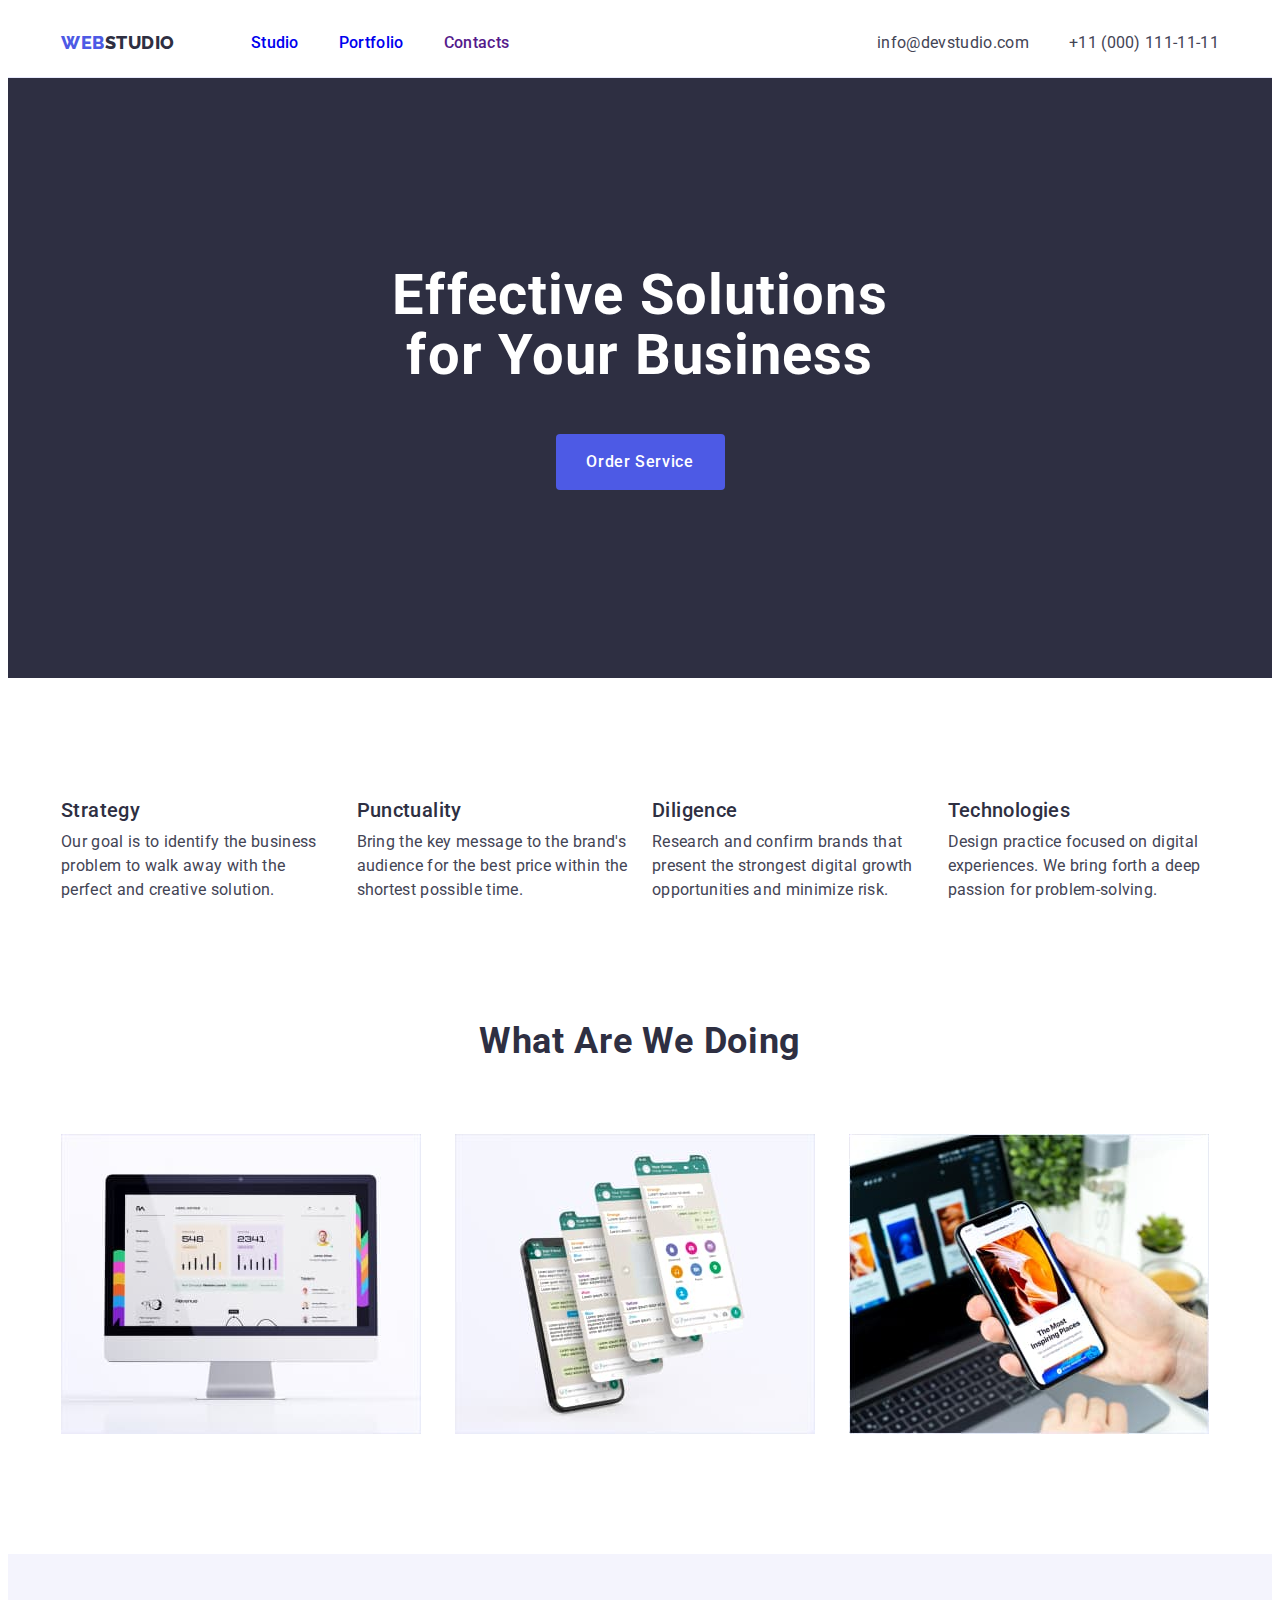
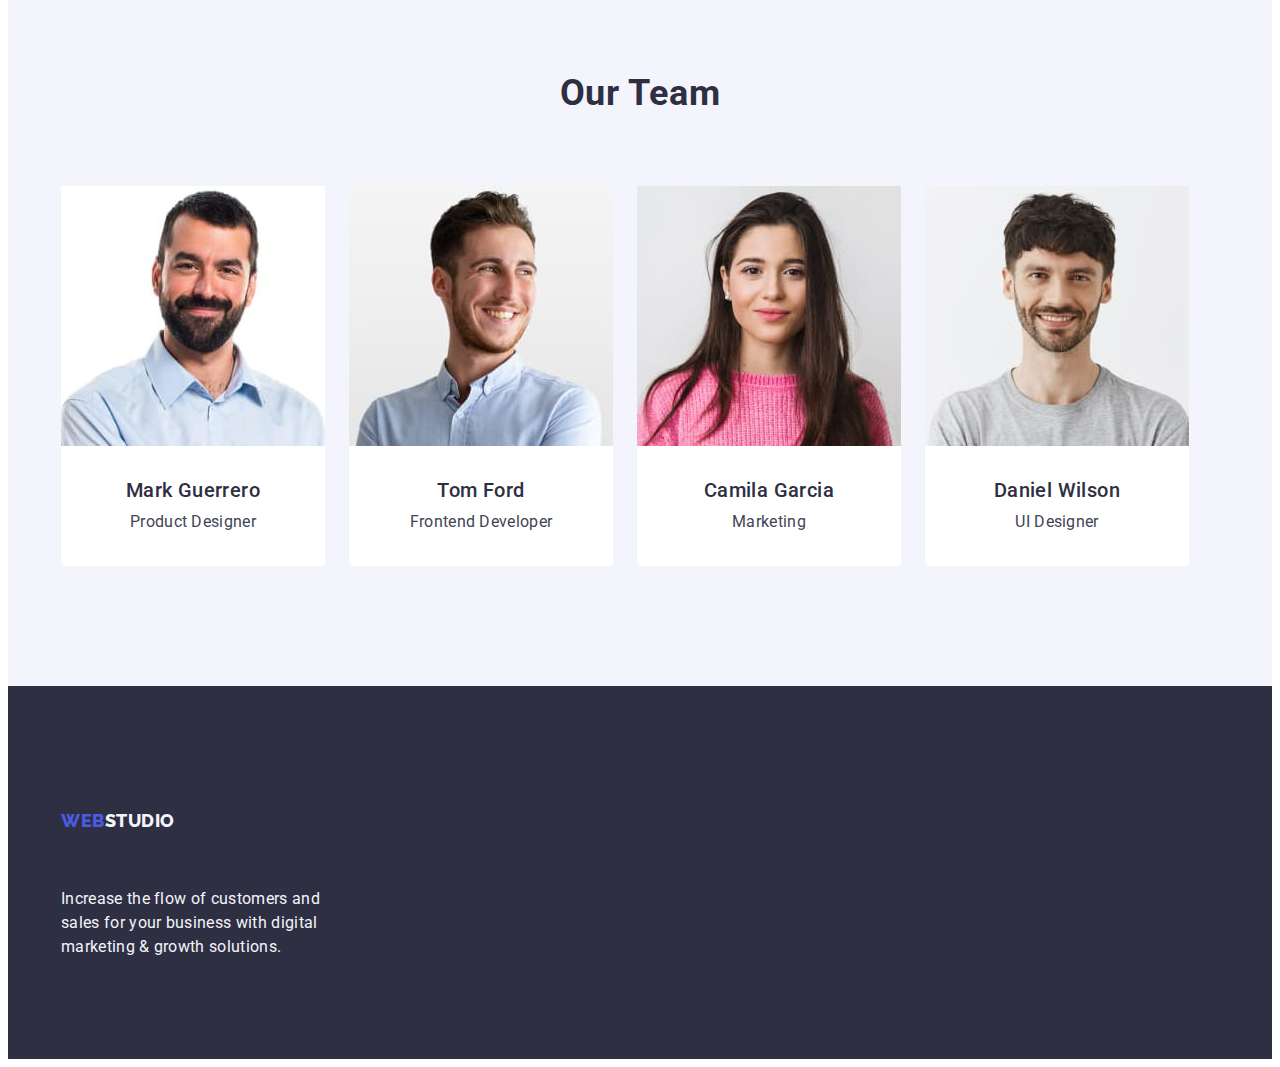
==== commit c91e8021: "final changes" ====
--- a/index.html
+++ b/index.html
@@ -20,7 +20,7 @@
 <body>
     <header class="header-general">
         <div class="container header">
-            <nav class="navigation">
+            <nav class="navigation-general">
                 <a class="logo-web link" href="./index.html">Web<span class="logo-studio-dark">Studio</span></a>
                 <ul class="header-menu list">
                     <li>
@@ -95,7 +95,7 @@
             </div>
         </section>
 
-        <section class="section">
+        <section class="about-general">
             <div class="container">
                 <h2 class="about">What are we doing</h2>
                 <ul class="products list">
--- a/css/styles.css
+++ b/css/styles.css
@@ -170,12 +170,15 @@
   gap: 40px;
 }
 
-.navigation {
+.navigation-general {
   display: flex;
   align-items: center;
   color: var(--navigation-color);
   font-weight: 500;
-  /* padding: 24px 0; */
+}
+
+.navigation {
+  padding: 24px 0;
 }
 
 .navigation a:hover,
@@ -284,7 +287,6 @@
 
 .features {
   color: var(--primary-text-color);
-  padding-bottom: 0;
 }
 
 /* ------ PRODUCTS  -----  */
@@ -296,6 +298,10 @@
 
 .products-items {
   width: calc((100% - 48px) / 3);
+}
+
+.about-general {
+  padding-bottom: 120px;
 }
 
 .about {
